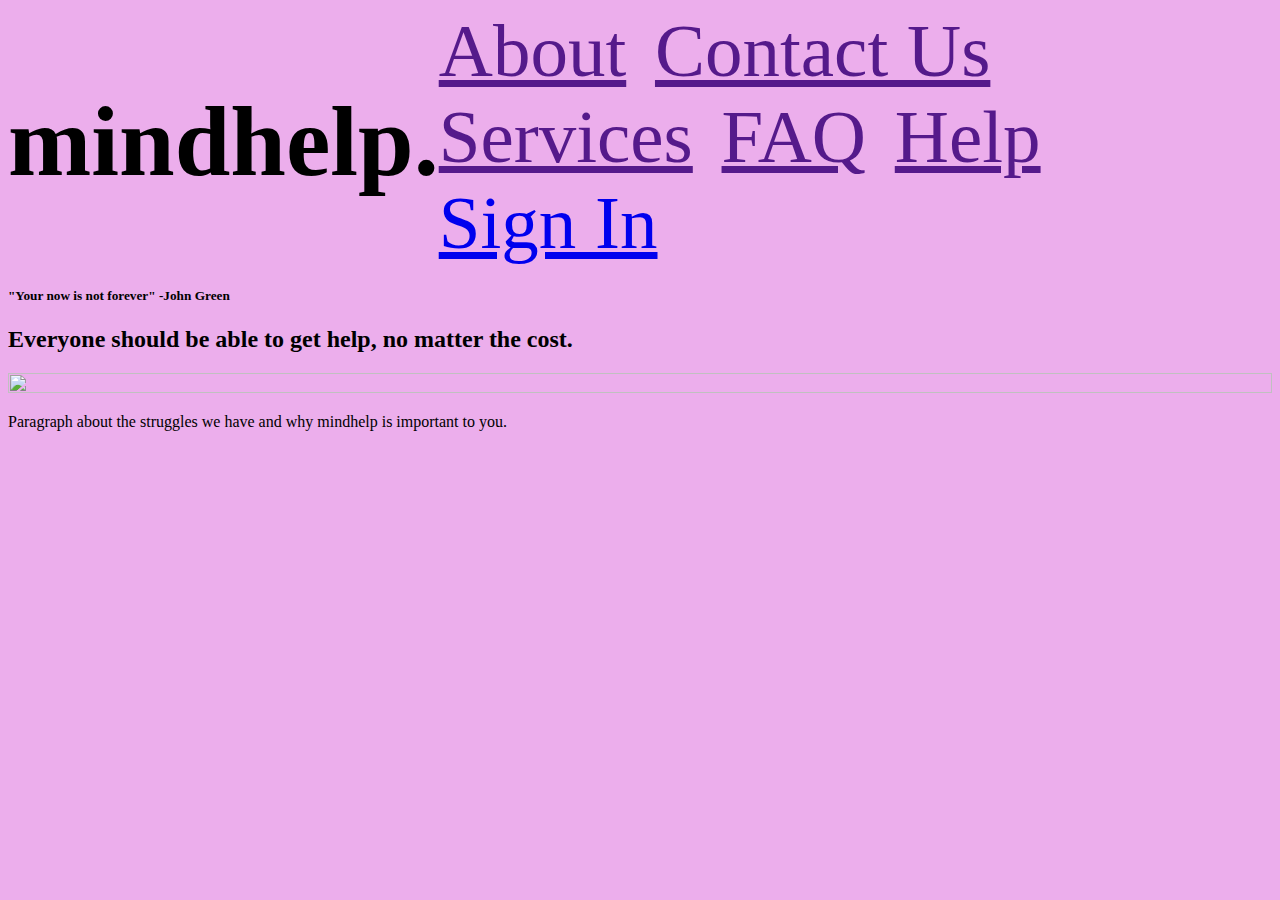
==== index.html @ 391220e5 "index3" ====
<!DOCTYPE html>

<html>

<head>

    <style>
        body {
            background-color: rgb(236, 174, 236)
        }

        h1 {
            rgb(97, 2, 97);
        }

        p {
            color: black
        }
    </style>

    <meta charset="utf-8" />
    <meta name="viewport" content="width=device-width, initial-scale=1">

    <link rel="stylesheet" href="styles.css">


    <title>mindhelp</title>
</head>

<header id="searchbar">


    <h1 align="left">mindhelp.</h1>

    <div class="header">
        <nav class="nav">
            <a href="">About</a>
            <a href="">Contact Us</a>
            <a href="">Services</a>
            <a href="">FAQ</a>
            <a href="">Help</a>
            <a href="./signin.html">Sign In</a>
            <nav>
    </div>




</header>


<body>

    <div>
        <h5>"Your now is not forever" -John Green</h5>
        <h2>Everyone should be able to get help, no matter the cost.</h2>
        <img id="sanddunepic" src="./Rescources/Sand Dune Pic.JPG" class="center" opacity: 0.5;>

    </div>

    <div class="text-overlay">

        <div>
            <!--this paragraph should be to the left of my portrait-->
            <p> Paragraph about the struggles we have and why mindhelp is important to you.</p>

        </div>

</body>

</html>
---- styles.css ----
header {
    display: flex;
    flex-direction: row;
    align-items: flex-end;
    justify-content: space-evenly;

}



a {
    padding-right: 10px;
    display: inline-block;
    align-items: flex-end;
}

h1 {
    text-decoration: none;
    color: black;
    font-size: 100px;
}

nav {
    text-decoration: none;
    color: black;
    font-size: 75px;
    margin-right: 10px;
}





/* CSS for the background waterfall image */
#sanddunepic {

    /* Replace 'your-image.jpg' with your image file path */
    /*background-size: cover;*/
    /*background-position: center;*/
    height: 100%;
    width: 100%;
    /* Adjust the height to fit your image */
    /*position: relative;*/
    z-index: -1;
}
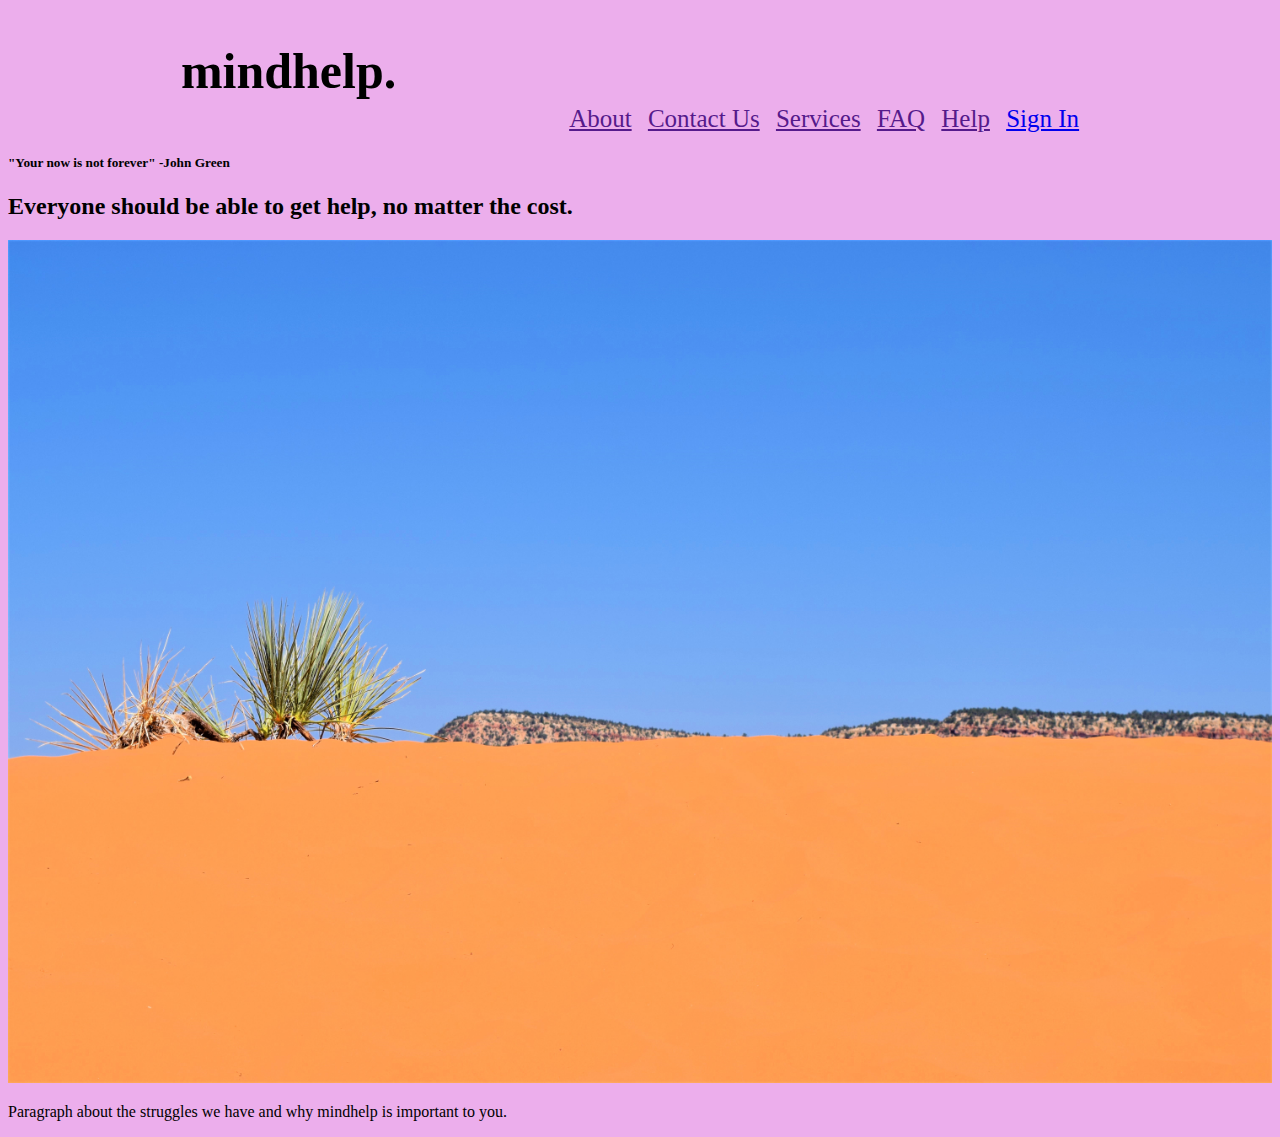
==== commit 0bfe7153: "this better work" ====
--- a/index.html
+++ b/index.html
@@ -9,9 +9,6 @@
             background-color: rgb(236, 174, 236)
         }
 
-        h1 {
-            rgb(97, 2, 97);
-        }
 
         p {
             color: black
@@ -54,7 +51,7 @@
     <div>
         <h5>"Your now is not forever" -John Green</h5>
         <h2>Everyone should be able to get help, no matter the cost.</h2>
-        <img id="sanddunepic" src="./Rescources/Sand Dune Pic.JPG" class="center" opacity: 0.5;>
+        <img id="sanddunepic" src="./assets/Sand Dune Pic.JPG" class="center" opacity: 0.5;>
 
     </div>
 
--- a/styles.css
+++ b/styles.css
@@ -17,13 +17,13 @@
 h1 {
     text-decoration: none;
     color: black;
-    font-size: 100px;
+    font-size: 50px;
 }
 
 nav {
     text-decoration: none;
     color: black;
-    font-size: 75px;
+    font-size: 25px;
     margin-right: 10px;
 }
 
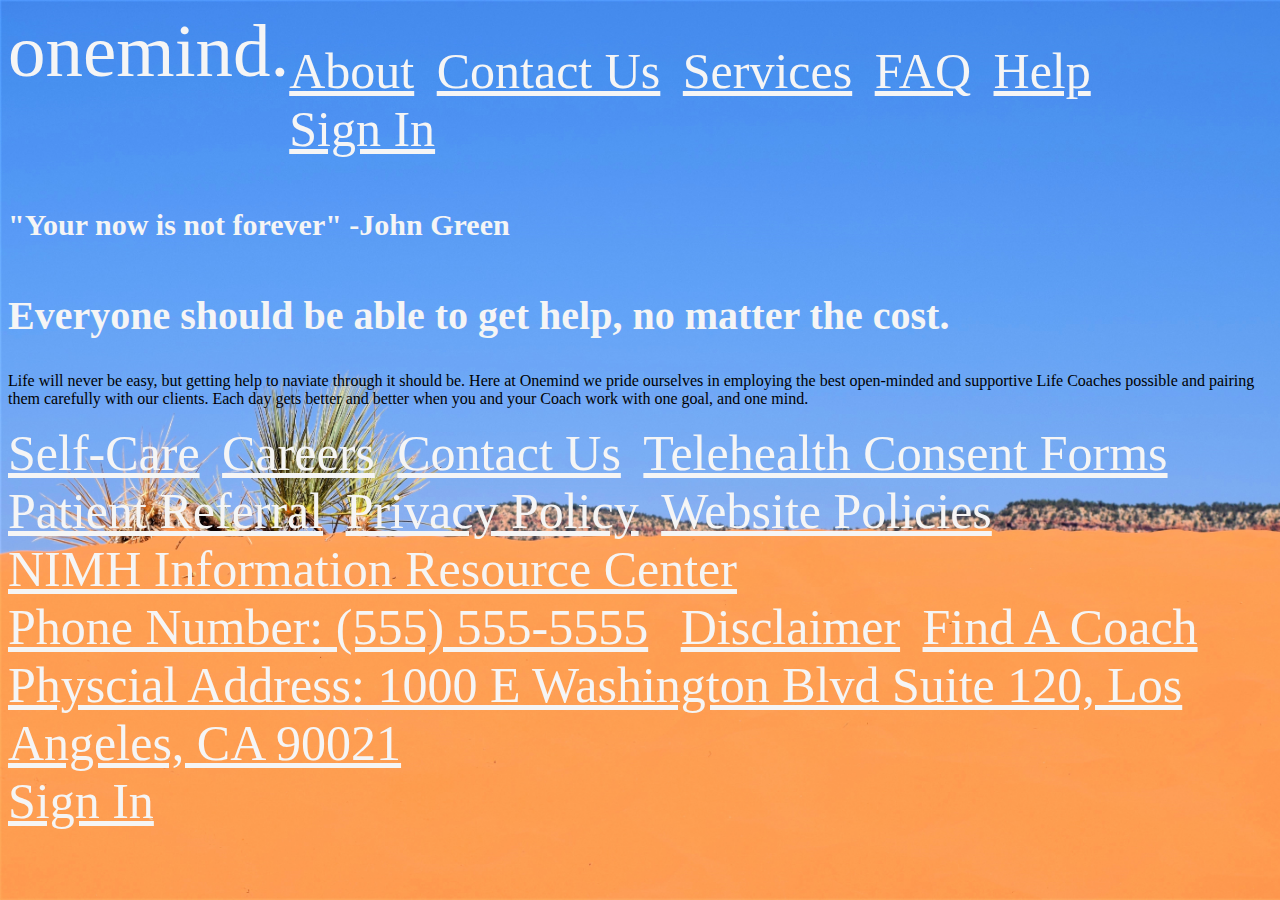
==== commit c8e2d422: "Bottom-links" ====
--- a/index.html
+++ b/index.html
@@ -6,14 +6,21 @@
 
     <style>
         body {
-            background-color: rgb(236, 174, 236)
-        }
+            /* background-color: rgb(9, 88, 42)*/
 
 
-        p {
-            color: black
+            background-image: url("assets/Sand\ Dune\ Pic.JPG");
+
+            /* Replace "your-image.jpg" with the path to your image */
+            background-size: cover;
+            /* Adjust as needed */
+            background-repeat: no-repeat;
+            background-attachment: fixed;
+            /* This makes the background image fixed as you scroll */
         }
     </style>
+
+
 
     <meta charset="utf-8" />
     <meta name="viewport" content="width=device-width, initial-scale=1">
@@ -21,15 +28,18 @@
     <link rel="stylesheet" href="styles.css">
 
 
-    <title>mindhelp</title>
+    <title>onemind</title>
 </head>
 
 <header id="searchbar">
 
+    <div class="left-box" <p class="one"> onemind.</p>
+    </div>
 
-    <h1 align="left">mindhelp.</h1>
+    <div class="center-box">
+    </div>
 
-    <div class="header">
+    <div class="right-box">
         <nav class="nav">
             <a href="">About</a>
             <a href="">Contact Us</a>
@@ -40,9 +50,6 @@
             <nav>
     </div>
 
-
-
-
 </header>
 
 
@@ -51,17 +58,42 @@
     <div>
         <h5>"Your now is not forever" -John Green</h5>
         <h2>Everyone should be able to get help, no matter the cost.</h2>
-        <img id="sanddunepic" src="./assets/Sand Dune Pic.JPG" class="center" opacity: 0.5;>
+
 
     </div>
 
     <div class="text-overlay">
 
         <div>
-            <!--this paragraph should be to the left of my portrait-->
-            <p> Paragraph about the struggles we have and why mindhelp is important to you.</p>
+            <p>
+                Life will never be easy, but getting help to naviate through it should be. Here at Onemind we pride
+                ourselves in employing the best open-minded and supportive Life Coaches possible and pairing them
+                carefully with our clients.
+                Each day gets better and better when you and your Coach work with one goal, and one mind.
+            </p>
 
         </div>
+
+
+        <div class="bottom-links">
+            <nav class="nav">
+                <a href="">Self-Care</a>
+                <a href="">Careers</a>
+                <a href="">Contact Us</a>
+                <a href="">Telehealth Consent Forms</a>
+                <a href="">Patient Referral</a>
+                <a href="">Privacy Policy</a>
+                <a href="">Website Policies</a>
+                <a href="">NIMH Information Resource Center</a>
+                <a href="">Phone Number: (555) 555-5555</a>
+                <a href="" Email: onemindnational@hss.gov</a>
+                    <a href="">Disclaimer</a>
+                    <a href="">Find A Coach</a>
+                    <a href="">Physcial Address: 1000 E Washington Blvd Suite 120, Los Angeles, CA 90021</a>
+                    <a href="./signin.html">Sign In</a>
+                    <nav>
+        </div>
+
 
 </body>
 
--- a/styles.css
+++ b/styles.css
@@ -2,33 +2,58 @@
     display: flex;
     flex-direction: row;
     align-items: flex-end;
-    justify-content: space-evenly;
+    justify-content: flex-end;
 
 }
 
+.left-box {
+    display: flex;
+    justify-content: flex-start
+}
 
+.center-box {
+    display: flex;
+    justify-content: center
+}
+
+.right-box {
+    display: flex;
+    justify-content: flex-end;
+}
 
 a {
     padding-right: 10px;
     display: inline-block;
     align-items: flex-end;
+    color: whitesmoke;
 }
 
-h1 {
+#searchbar {
+    /*display: flex;*/
     text-decoration: none;
-    color: black;
-    font-size: 50px;
+    color: whitesmoke;
+    font-size: 75px;
+    /*justify-content: flex-start;*/
 }
 
 nav {
     text-decoration: none;
-    color: black;
-    font-size: 25px;
+    color: whitesmoke;
+    font-size: 50px;
     margin-right: 10px;
+    justify-content: flex-end;
 }
 
 
+h5 {
+    color: whitesmoke;
+    font-size: 30px;
+}
 
+h2 {
+    color: whitesmoke;
+    font-size: 40px;
+}
 
 
 /* CSS for the background waterfall image */
@@ -42,4 +67,13 @@
     /* Adjust the height to fit your image */
     /*position: relative;*/
     z-index: -1;
+}
+
+.bottom-links {
+    text-decoration: none;
+    color: whitesmoke;
+    font-size: 20px;
+    margin-right: 10px;
+    justify-content: center;
+    align-content: flex-end;
 }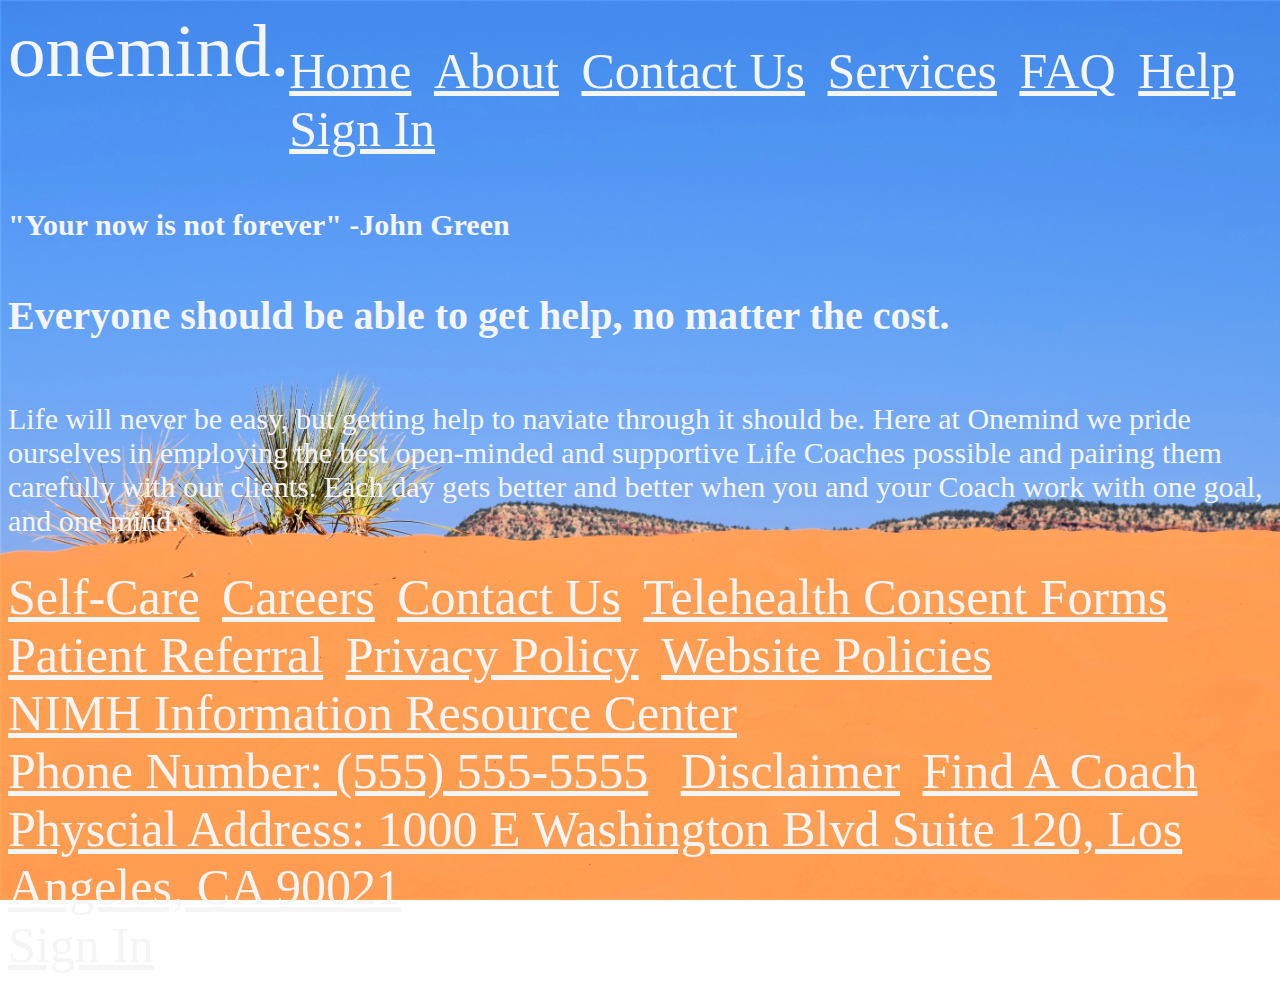
==== commit 8682e46a: "Footer" ====
--- a/index.html
+++ b/index.html
@@ -41,11 +41,12 @@
 
     <div class="right-box">
         <nav class="nav">
-            <a href="">About</a>
-            <a href="">Contact Us</a>
-            <a href="">Services</a>
-            <a href="">FAQ</a>
-            <a href="">Help</a>
+            <a href="./home.html">Home</a>
+            <a href="./about.html">About</a>
+            <a href="./contactus.html">Contact Us</a>
+            <a href="./services.html">Services</a>
+            <a href="./FAQ.html">FAQ</a>
+            <a href="./help.html">Help</a>
             <a href="./signin.html">Sign In</a>
             <nav>
     </div>
@@ -75,26 +76,32 @@
         </div>
 
 
-        <div class="bottom-links">
-            <nav class="nav">
-                <a href="">Self-Care</a>
-                <a href="">Careers</a>
-                <a href="">Contact Us</a>
-                <a href="">Telehealth Consent Forms</a>
-                <a href="">Patient Referral</a>
-                <a href="">Privacy Policy</a>
-                <a href="">Website Policies</a>
-                <a href="">NIMH Information Resource Center</a>
-                <a href="">Phone Number: (555) 555-5555</a>
-                <a href="" Email: onemindnational@hss.gov</a>
-                    <a href="">Disclaimer</a>
-                    <a href="">Find A Coach</a>
-                    <a href="">Physcial Address: 1000 E Washington Blvd Suite 120, Los Angeles, CA 90021</a>
-                    <a href="./signin.html">Sign In</a>
-                    <nav>
-        </div>
+
+    </div>
 
 
 </body>
 
+<footer>
+
+    <div class="bottom-links">
+        <nav class="nav">
+            <a href="">Self-Care</a>
+            <a href="">Careers</a>
+            <a href="">Contact Us</a>
+            <a href="">Telehealth Consent Forms</a>
+            <a href="">Patient Referral</a>
+            <a href="">Privacy Policy</a>
+            <a href="">Website Policies</a>
+            <a href="">NIMH Information Resource Center</a>
+            <a href="">Phone Number: (555) 555-5555</a>
+            <a href="" Email: onemindnational@hss.gov</a>
+            <a href="">Disclaimer</a>
+            <a href="">Find A Coach</a>
+            <a href="">Physcial Address: 1000 E Washington Blvd Suite 120, Los Angeles, CA 90021</a>
+            <a href="./signin.html">Sign In</a>
+        <nav>
+    </div>
+</footer>
+
 </html>--- a/styles.css
+++ b/styles.css
@@ -76,4 +76,10 @@
     margin-right: 10px;
     justify-content: center;
     align-content: flex-end;
+}
+
+.text-overlay {
+    color: whitesmoke;
+    font-size: 30px;
+    align-content: center;
 }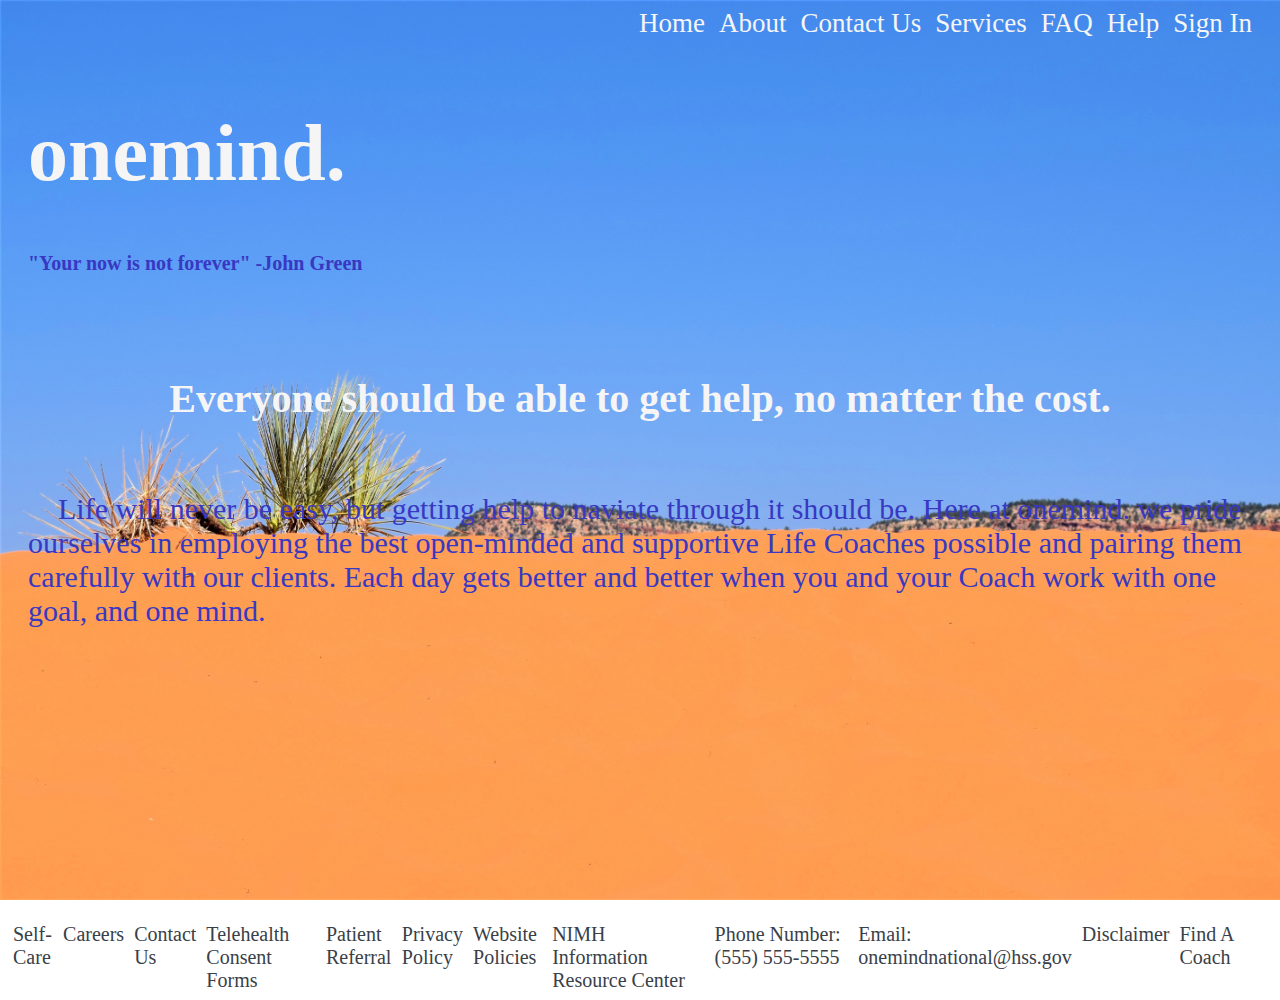
==== commit 6b079291: "Meeting with Kim" ====
--- a/index.html
+++ b/index.html
@@ -4,40 +4,16 @@
 
 <head>
 
-    <style>
-        body {
-            /* background-color: rgb(9, 88, 42)*/
-
-
-            background-image: url("assets/Sand\ Dune\ Pic.JPG");
-
-            /* Replace "your-image.jpg" with the path to your image */
-            background-size: cover;
-            /* Adjust as needed */
-            background-repeat: no-repeat;
-            background-attachment: fixed;
-            /* This makes the background image fixed as you scroll */
-        }
-    </style>
-
-
-
     <meta charset="utf-8" />
     <meta name="viewport" content="width=device-width, initial-scale=1">
 
-    <link rel="stylesheet" href="styles.css">
+    <link rel="stylesheet" href="./styles.css">
 
 
     <title>onemind</title>
 </head>
 
 <header id="searchbar">
-
-    <div class="left-box" <p class="one"> onemind.</p>
-    </div>
-
-    <div class="center-box">
-    </div>
 
     <div class="right-box">
         <nav class="nav">
@@ -51,30 +27,36 @@
             <nav>
     </div>
 
+    <div class="left-box">
+        <h1>onemind.</h1>
+        <h5>"Your now is not forever" -John Green</h5>
+    </div>
+
+    <!--<div class="center-box">
+    </div>-->
+
+
+
 </header>
 
 
-<body>
+<body id="image">
 
-    <div>
-        <h5>"Your now is not forever" -John Green</h5>
-        <h2>Everyone should be able to get help, no matter the cost.</h2>
-
-
+    <div id="webmessage">
+        <h3>Everyone should be able to get help, no matter the cost.</h3>
     </div>
 
     <div class="text-overlay">
 
         <div>
             <p>
-                Life will never be easy, but getting help to naviate through it should be. Here at Onemind we pride
+                Life will never be easy, but getting help to naviate through it should be. Here at onemind. we pride
                 ourselves in employing the best open-minded and supportive Life Coaches possible and pairing them
                 carefully with our clients.
                 Each day gets better and better when you and your Coach work with one goal, and one mind.
             </p>
 
         </div>
-
 
 
     </div>
@@ -85,7 +67,7 @@
 <footer>
 
     <div class="bottom-links">
-        <nav class="nav">
+        <nav class="footerlinks">
             <a href="">Self-Care</a>
             <a href="">Careers</a>
             <a href="">Contact Us</a>
@@ -95,12 +77,12 @@
             <a href="">Website Policies</a>
             <a href="">NIMH Information Resource Center</a>
             <a href="">Phone Number: (555) 555-5555</a>
-            <a href="" Email: onemindnational@hss.gov</a>
+            <a href="">Email: onemindnational@hss.gov</a>
             <a href="">Disclaimer</a>
             <a href="">Find A Coach</a>
-            <a href="">Physcial Address: 1000 E Washington Blvd Suite 120, Los Angeles, CA 90021</a>
-            <a href="./signin.html">Sign In</a>
-        <nav>
+              <!--  <a href="">Physcial Address: 1000 E Washington Blvd Suite 120, Los Angeles, CA 90021</a>-->
+               <!-- <a href="./signin.html">Sign In</a>-->
+                <nav>
     </div>
 </footer>
 
--- a/styles.css
+++ b/styles.css
@@ -1,85 +1,114 @@
+#image {
+    /* background-color: rgb(9, 88, 42)*/
+
+
+    background-image: url("assets/Sand\ Dune\ Pic.JPG");
+
+    /* Replace "your-image.jpg" with the path to your image */
+    background-size: cover;
+    /* Adjust as needed */
+    background-repeat: no-repeat;
+    background-attachment: fixed;
+    /*opacity: .5;*/
+    /* This makes the background image fixed as you scroll */
+}
+
+
 header {
-    display: flex;
+    /*display: flex;*/
     flex-direction: row;
     align-items: flex-end;
-    justify-content: flex-end;
+    /*justify-content: flex-end;*/
 
-}
-
-.left-box {
-    display: flex;
-    justify-content: flex-start
-}
-
-.center-box {
-    display: flex;
-    justify-content: center
 }
 
 .right-box {
     display: flex;
     justify-content: flex-end;
+
 }
 
-a {
+.right-box a {
     padding-right: 10px;
     display: inline-block;
-    align-items: flex-end;
+    align-items: flex-start;
+    color: whitesmoke;
+    font-size: 27px;
+    text-decoration: none;
+}
+
+
+.left-box {
+    padding-left: 20px;
+    padding-top: 15px;
+    /*display: flex;
+    justify-content: flex-start;*/
+}
+
+h1 {
+    font-size: 80px;
     color: whitesmoke;
 }
 
-#searchbar {
-    /*display: flex;*/
-    text-decoration: none;
-    color: whitesmoke;
-    font-size: 75px;
-    /*justify-content: flex-start;*/
+h5 {
+    font-size: 20px;
+    color: rgb(56, 56, 194);
 }
 
 nav {
     text-decoration: none;
     color: whitesmoke;
-    font-size: 50px;
+
     margin-right: 10px;
     justify-content: flex-end;
 }
 
 
-h5 {
-    color: whitesmoke;
-    font-size: 30px;
+#webmessage {
+
+    margin-top: 100px;
 }
 
-h2 {
+
+h3 {
+    text-align: center;
     color: whitesmoke;
     font-size: 40px;
 }
 
+.text-overlay {
+    color: whitesmoke;
+    font-size: 30px;
+    align-content: center;
+}
 
-/* CSS for the background waterfall image */
-#sanddunepic {
-
-    /* Replace 'your-image.jpg' with your image file path */
-    /*background-size: cover;*/
-    /*background-position: center;*/
-    height: 100%;
-    width: 100%;
-    /* Adjust the height to fit your image */
-    /*position: relative;*/
-    z-index: -1;
+p {
+    color: rgb(56, 56, 194);
+    text-align: left;
+    padding-left: 20px;
+    text-indent: 1em;
 }
 
 .bottom-links {
+    display: flexbox;
     text-decoration: none;
     color: whitesmoke;
     font-size: 20px;
     margin-right: 10px;
     justify-content: center;
     align-content: flex-end;
+    margin-top: 265px;
 }
 
-.text-overlay {
-    color: whitesmoke;
-    font-size: 30px;
-    align-content: center;
+.footerlinks {
+    display: inline-flex;
+    justify-content: center;
+}
+
+.footerlinks a {
+    font-size: 20px;
+    color: #394048;
+    text-decoration: none;
+    display: flex;
+    margin: 0px 5px 0px 5px;
 }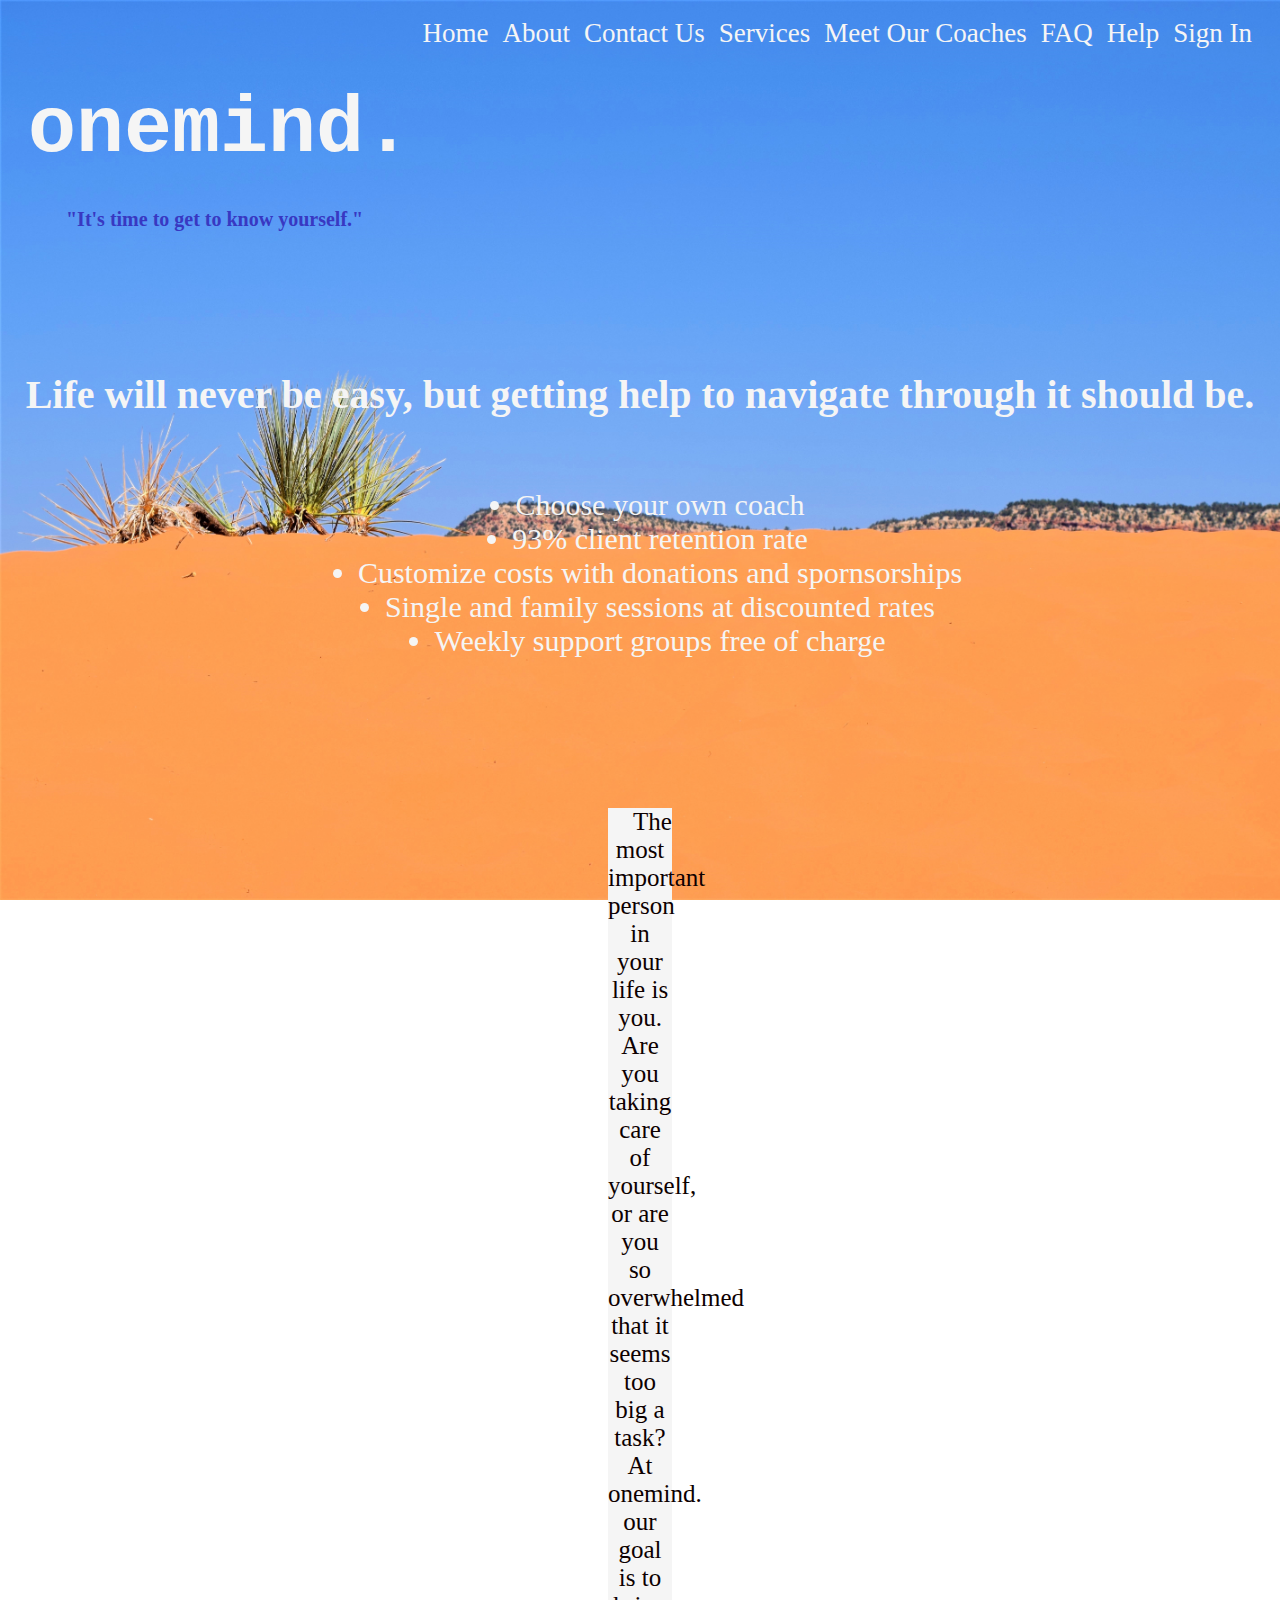
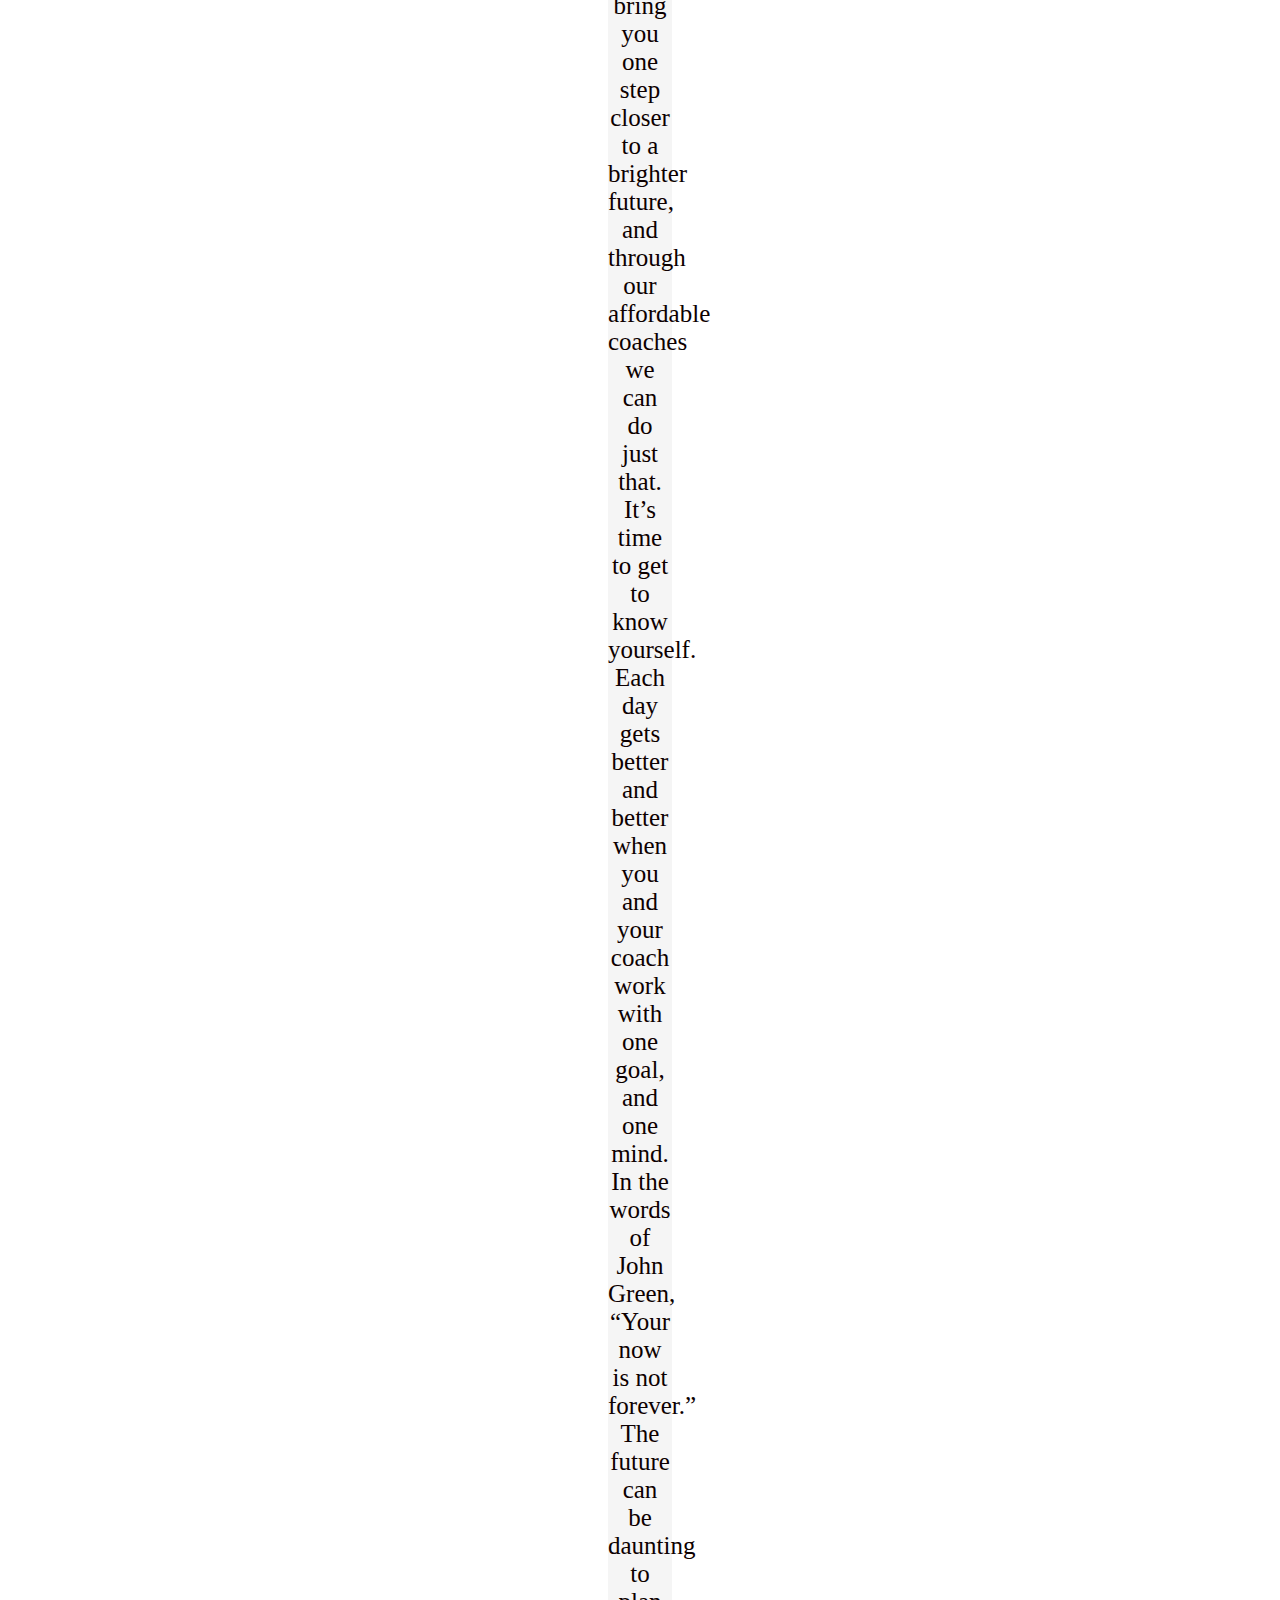
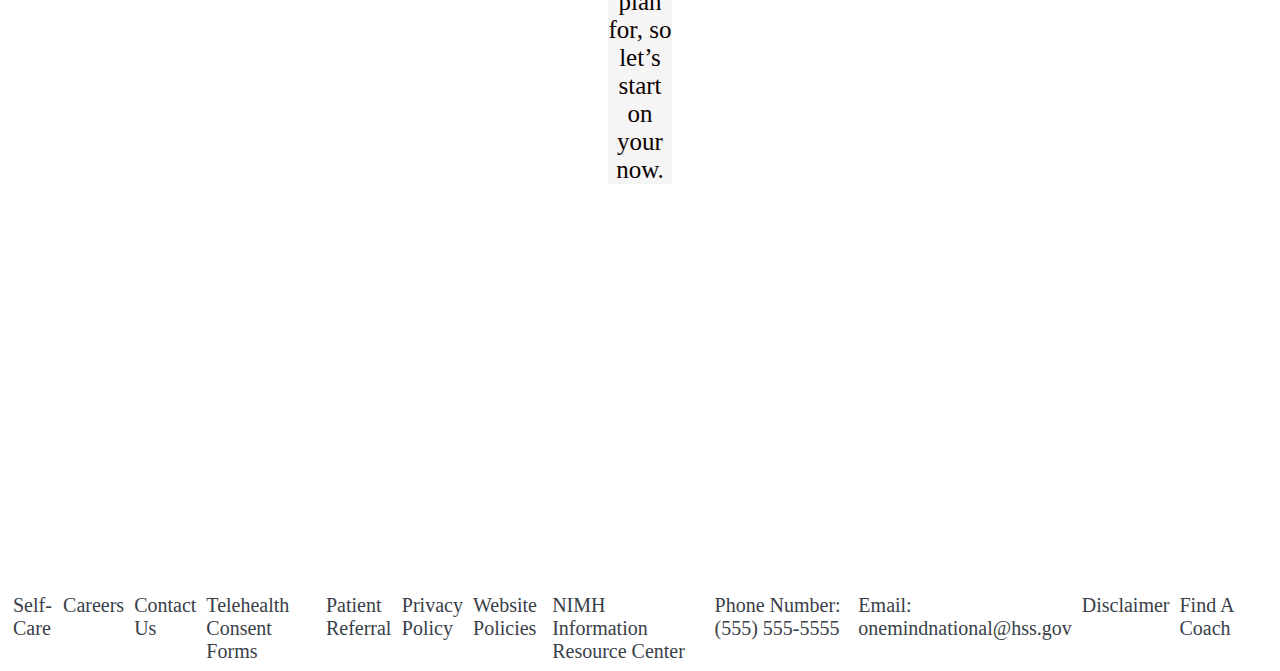
==== commit 245d2675: "Night before graduation" ====
--- a/index.html
+++ b/index.html
@@ -7,7 +7,7 @@
     <meta charset="utf-8" />
     <meta name="viewport" content="width=device-width, initial-scale=1">
 
-    <link rel="stylesheet" href="./styles.css">
+    <link rel="stylesheet" href="./home.css">
 
 
     <title>onemind</title>
@@ -21,6 +21,7 @@
             <a href="./about.html">About</a>
             <a href="./contactus.html">Contact Us</a>
             <a href="./services.html">Services</a>
+            <a href="./meetourcoaches.html">Meet Our Coaches</a>
             <a href="./FAQ.html">FAQ</a>
             <a href="./help.html">Help</a>
             <a href="./signin.html">Sign In</a>
@@ -29,7 +30,7 @@
 
     <div class="left-box">
         <h1>onemind.</h1>
-        <h5>"Your now is not forever" -John Green</h5>
+        <h5>"It's time to get to know yourself."</h5>
     </div>
 
     <!--<div class="center-box">
@@ -43,21 +44,20 @@
 <body id="image">
 
     <div id="webmessage">
-        <h3>Everyone should be able to get help, no matter the cost.</h3>
+        <h3>Life will never be easy, but getting help to navigate through it should be.</h3>
     </div>
 
     <div class="text-overlay">
+               
+        <ul>
+             <li>Choose your own coach</li>
+             <li>93% client retention rate</li>
+             <li>Customize costs with donations and spornsorships</li>
+             <li>Single and family sessions at discounted rates</li>
+             <li>Weekly support groups free of charge</li>
+        </ul>
 
-        <div>
-            <p>
-                Life will never be easy, but getting help to naviate through it should be. Here at onemind. we pride
-                ourselves in employing the best open-minded and supportive Life Coaches possible and pairing them
-                carefully with our clients.
-                Each day gets better and better when you and your Coach work with one goal, and one mind.
-            </p>
-
-        </div>
-
+        <p> The most important person in your life is you.  Are you taking care of yourself, or are you so overwhelmed that it seems too big a task?  At onemind. our goal is to bring you one step closer to a brighter future, and through our affordable coaches we can do just that.  It’s time to get to know yourself.  Each day gets better and better when you and your coach work with one goal, and one mind.  In the words of John Green, “Your now is not forever.”  The future can be daunting to plan for, so let’s start on your now.</p> 
 
     </div>
 
--- a/home.css
+++ b/home.css
@@ -0,0 +1,142 @@
+#image {
+    /* background-color: rgb(9, 88, 42)*/
+
+
+    background-image: url("assets/Sand\ Dune\ Pic.JPG");
+
+    /* Replace "your-image.jpg" with the path to your image */
+    background-size: cover;
+    /* Adjust as needed */
+    background-repeat: no-repeat;
+    background-attachment: fixed;
+    /*opacity: .5;*/
+    /* This makes the background image fixed as you scroll */
+}
+
+
+header {
+    /*display: flex;*/
+    flex-direction: row;
+    align-items: flex-end;
+    /*justify-content: flex-end;*/
+
+}
+
+
+.right-box {
+    display: flex;
+    justify-content: flex-end;
+
+}
+
+.right-box a {
+    padding-right: 10px;
+    display: inline-block;
+    align-items: flex-start;
+    color: whitesmoke;
+    font-size: 27px;
+    text-decoration: none;
+}
+
+
+.left-box {
+    padding-left: 20px;
+    padding-top: 15px;
+    padding-bottom: 0px;
+    /*display: flex;
+    justify-content: flex-start;*/
+}
+
+h1 {
+    font-size: 80px;
+    color: whitesmoke;
+    font-family: 'Courier New', Courier, monospace;
+    margin: 10px 0px 0px 0px;
+}
+
+h5 {
+    font-size: 20px;
+    color: rgb(56, 56, 194);
+    padding-left: 38px;
+}
+
+nav {
+    text-decoration: none;
+    color: whitesmoke;
+
+    margin-right: 10px;
+    justify-content: flex-end;
+
+
+    margin-top: 10px;
+    margin-right: 10px;
+    margin-bottom: 0px;
+    margin-left: 0px;
+ 
+}
+
+
+#webmessage {
+
+    margin-top: 100px;
+    display: flex;
+    justify-content: center;
+}
+
+
+h3 {
+    text-align: center;
+    color: whitesmoke;
+    font-size: 40px;
+}
+
+.text-overlay ul{
+    color: whitesmoke;
+    font-size: 30px;
+    display: flex;
+    align-items: center;
+    flex-direction: column;
+    padding-bottom: 50px;
+}
+
+p {
+    color: #0D0000;
+    text-align: center;
+    border-width: 100px;
+    /*text-align:justify*/
+    text-indent: 1em;
+    background-color: whitesmoke;
+    font-size: 25px;
+    margin-top: 100px;
+    margin-left: 600px;
+    margin-right: 600px;
+    margin-bottom: 400px;
+    
+    
+}
+  
+
+.bottom-links {
+    display: flexbox;
+    text-decoration: none;
+    color: whitesmoke;
+    font-size: 20px;
+    margin-right: 10px;
+    justify-content: center;
+    align-content: flex-end;
+    margin-top: 265px;
+}
+
+.footerlinks {
+    display: inline-flex;
+    justify-content: center;
+}
+
+.footerlinks a {
+    font-size: 20px;
+    color: #394048;
+    text-decoration: none;
+    display: flex;
+    margin: 0px 5px 0px 5px;
+}
+
